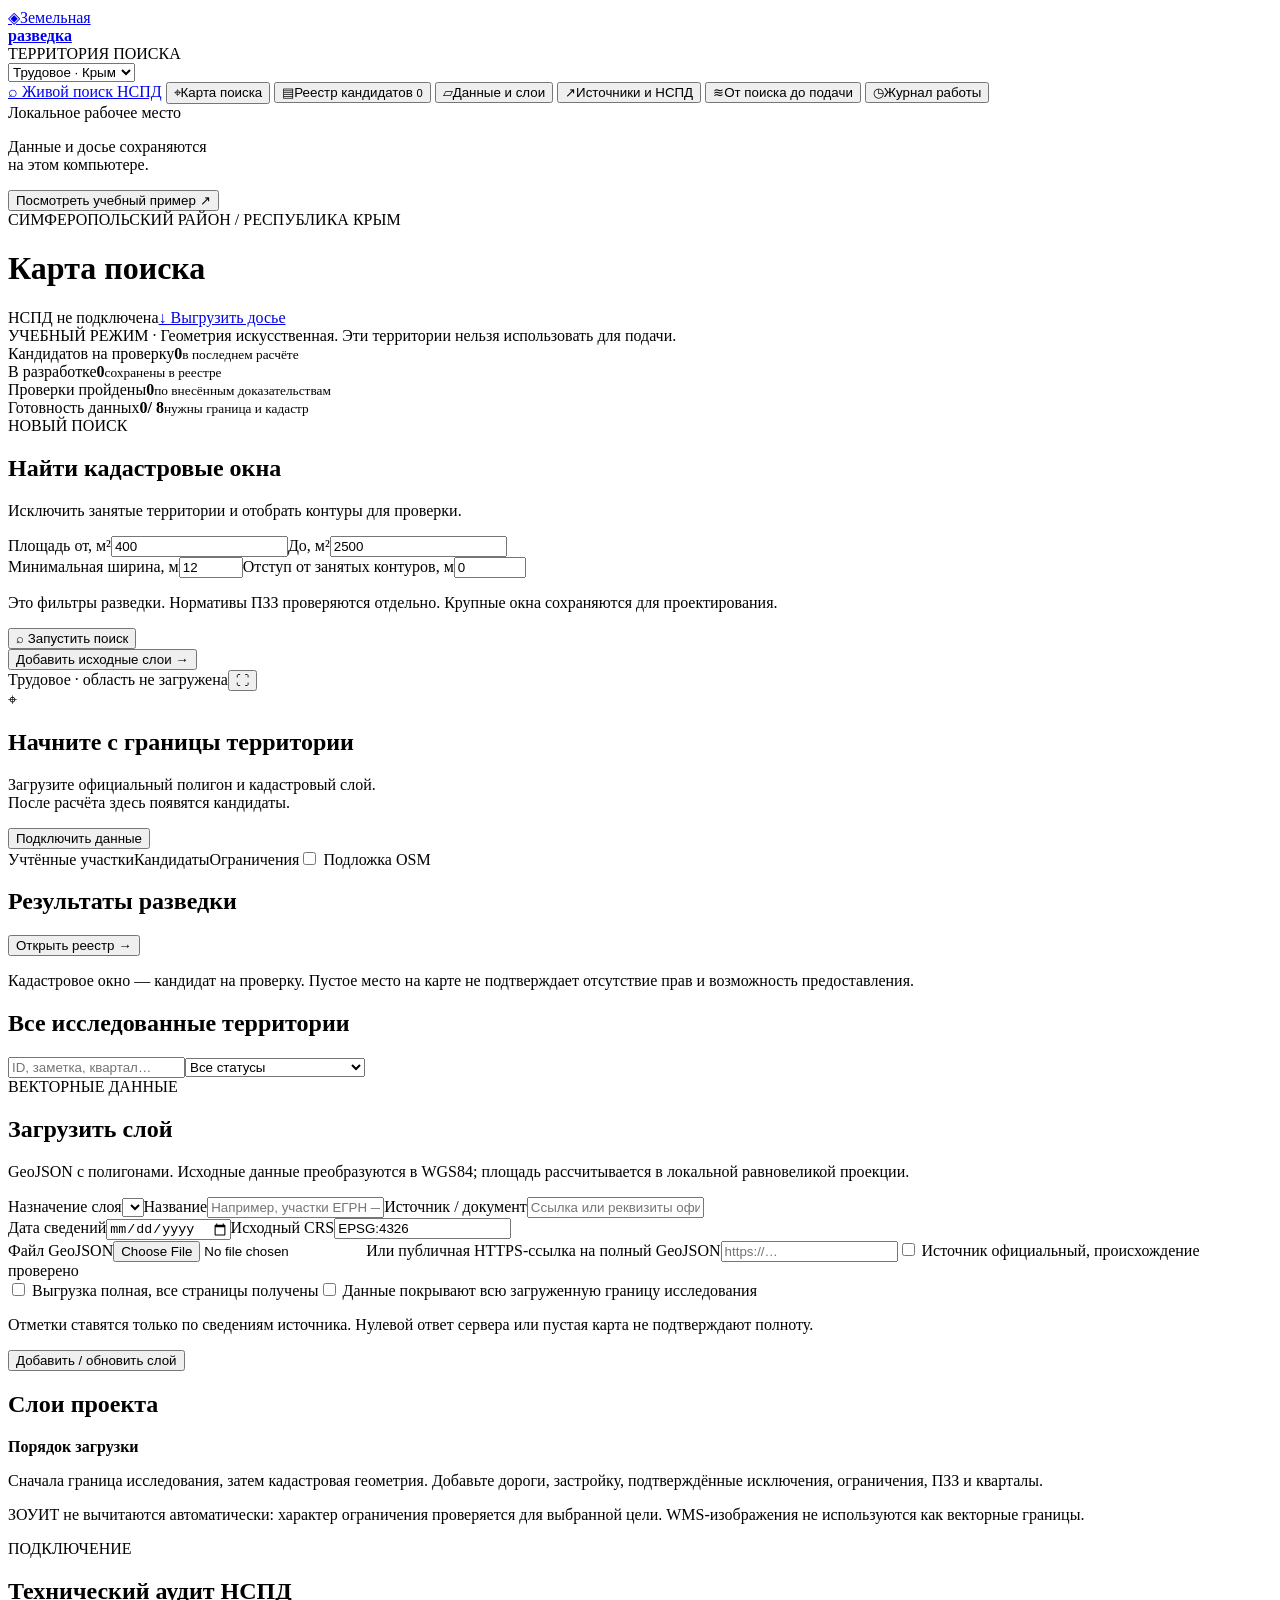
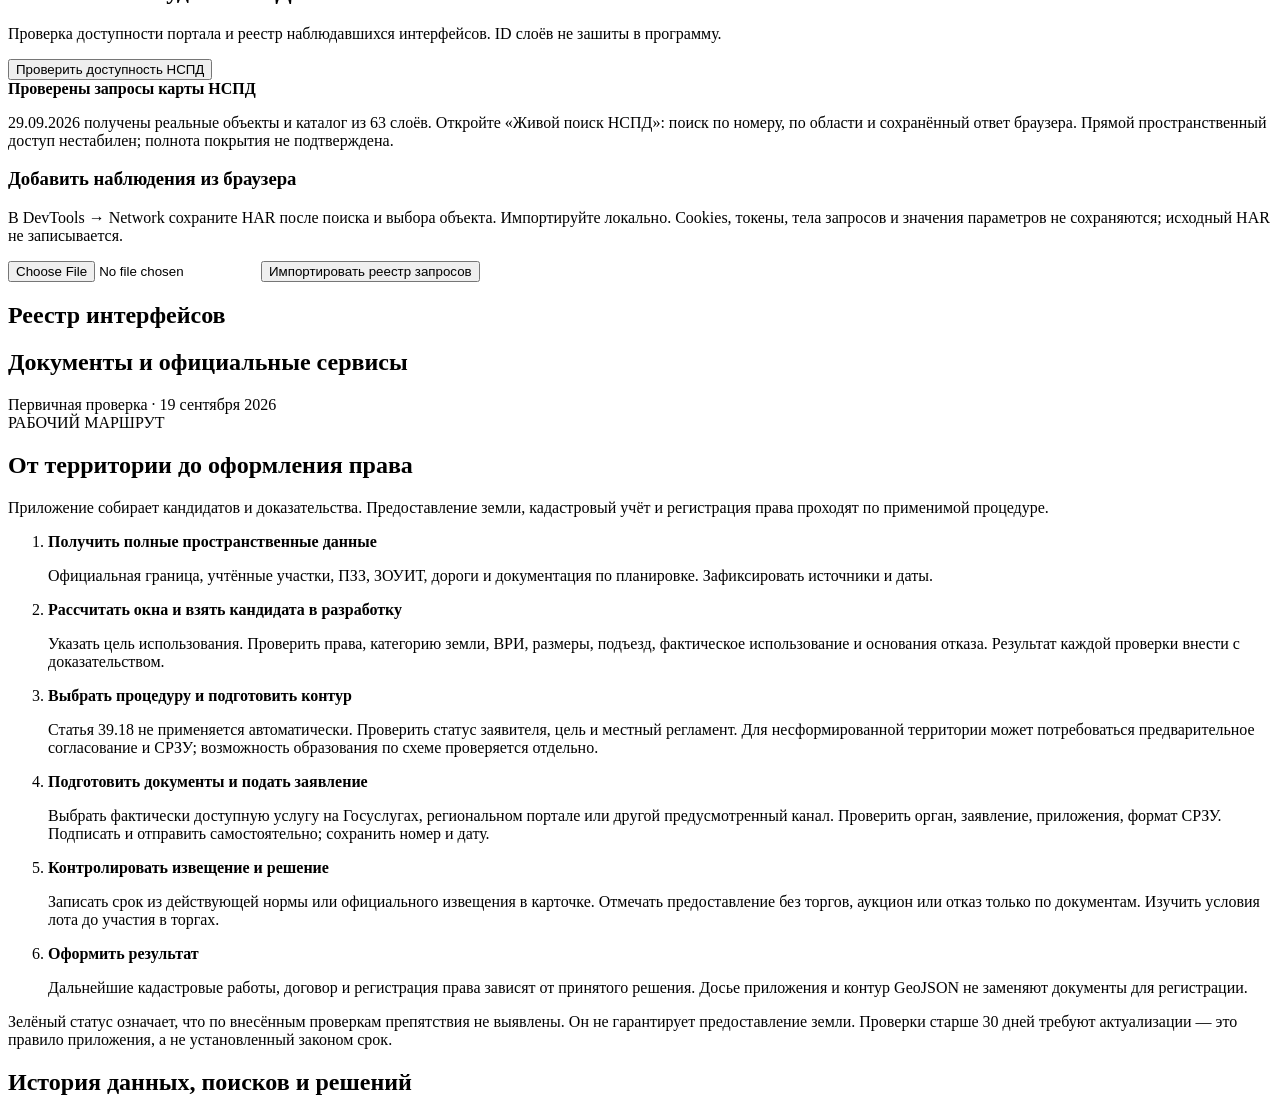
==== web/index.html @ 235958a8 "Stage 1: preserve GIS baseline, NSPD diagnostics and project roadmap" ====
<!doctype html>
<html lang="ru">
<head><meta charset="utf-8"><meta name="viewport" content="width=device-width,initial-scale=1"><title>Земельная разведка · Трудовое</title><link rel="stylesheet" href="/vendor/leaflet.css"><link rel="stylesheet" href="/style.css"></head>
<body>
<aside class="sidebar">
  <a class="brand" href="/"><span class="brand-icon">◈</span><span>Земельная<br><b>разведка</b></span></a>
  <div class="project-label">ТЕРРИТОРИЯ ПОИСКА</div>
  <select id="project" aria-label="Проект"><option value="trudovoe">Трудовое · Крым</option><option value="demo">Учебный пример</option></select>
  <nav aria-label="Разделы"><a class="nav" href="/nspd.html">⌕ Живой поиск НСПД</a>
    <button class="nav active" data-view="map"><span>⌖</span>Карта поиска</button>
    <button class="nav" data-view="registry"><span>▤</span>Реестр кандидатов <small id="nav-count">0</small></button>
    <button class="nav" data-view="layers"><span>▱</span>Данные и слои</button>
    <button class="nav" data-view="sources"><span>↗</span>Источники и НСПД</button>
    <button class="nav" data-view="guide"><span>≋</span>От поиска до подачи</button>
    <button class="nav" data-view="log"><span>◷</span>Журнал работы</button>
  </nav>
  <div class="sidebar-bottom"><span class="local-dot"></span> Локальное рабочее место<p>Данные и досье сохраняются<br>на этом компьютере.</p><button id="demo-start" class="subtle">Посмотреть учебный пример ↗</button></div>
</aside>
<main>
  <header><div><div class="eyebrow">СИМФЕРОПОЛЬСКИЙ РАЙОН / РЕСПУБЛИКА КРЫМ</div><h1 id="page-title">Карта поиска</h1></div><div class="header-actions"><span class="connection" id="connection">НСПД не подключена</span><a id="export" class="button secondary" href="/api/export">↓ Выгрузить досье</a></div></header>
  <div id="demo-banner" class="demo-banner hidden">УЧЕБНЫЙ РЕЖИМ · Геометрия искусственная. Эти территории нельзя использовать для подачи.</div>
  <div id="job-banner" class="job-banner hidden" role="status"></div>
  <section class="stats" aria-label="Результаты поиска">
    <div><span>Кандидатов на проверку</span><strong id="stat-total">0</strong><small>в последнем расчёте</small></div>
    <div><span>В разработке</span><strong id="stat-working">0</strong><small>сохранены в реестре</small></div>
    <div><span>Проверки пройдены</span><strong id="stat-green">0</strong><small>по внесённым доказательствам</small></div>
    <div><span>Готовность данных</span><strong id="stat-layers">0<span>/ 8</span></strong><small id="data-hint">нужны граница и кадастр</small></div>
  </section>
  <section id="view-map" class="view">
    <div class="search-layout">
      <div class="search-panel">
        <div class="eyebrow">НОВЫЙ ПОИСК</div><h2>Найти кадастровые окна</h2><p>Исключить занятые территории и отобрать контуры для проверки.</p>
        <form id="search-form"><div class="form-grid"><label>Площадь от, м²<input id="min-area" type="number" min="1" value="400" required></label><label>До, м²<input id="max-area" type="number" min="1" value="2500" required></label></div><label>Минимальная ширина, м<input id="min-width" type="number" min="0" max="1000" value="12" required></label><label>Отступ от занятых контуров, м<input id="clearance" type="number" min="0" max="100" step="0.1" value="0" required></label><p class="hint">Это фильтры разведки. Нормативы ПЗЗ проверяются отдельно. Крупные окна сохраняются для проектирования.</p><button class="button primary full" id="search-button" type="submit">⌕ Запустить поиск</button></form>
        <div class="readiness" id="readiness"></div><button class="text-button" data-go="layers">Добавить исходные слои →</button>
      </div>
      <div class="map-panel"><div id="map" aria-label="Карта геометрии"></div><div class="map-toolbar"><span id="map-label">Трудовое · область не загружена</span><button id="fit-map" aria-label="Показать все контуры">⛶</button></div><div id="map-empty" class="map-empty"><div class="empty-symbol">⌖</div><h2>Начните с границы территории</h2><p>Загрузите официальный полигон и кадастровый слой.<br>После расчёта здесь появятся кандидаты.</p><button class="button secondary" data-go="layers">Подключить данные</button></div><div class="map-legend"><span><i style="background:#b6bcb3"></i>Учтённые участки</span><span><i style="background:#dea638"></i>Кандидаты</span><span><i style="background:#a8759a"></i>Ограничения</span><label><input id="basemap" type="checkbox"> Подложка OSM</label></div></div>
    </div>
    <div class="section-heading"><h2>Результаты разведки</h2><button class="text-button" data-go="registry">Открыть реестр →</button></div><div id="map-results"></div>
    <p class="footnote">Кадастровое окно — кандидат на проверку. Пустое место на карте не подтверждает отсутствие прав и возможность предоставления.</p>
  </section>
  <section id="view-registry" class="view hidden"><div class="section-heading"><h2>Все исследованные территории</h2><div class="filters"><input id="filter-text" placeholder="ID, заметка, квартал…" aria-label="Поиск по реестру"><select id="filter-status" aria-label="Фильтр статуса"><option value="all">Все статусы</option><option value="yellow">Нужна проверка</option><option value="green">Проверки пройдены</option><option value="red">Выявлено препятствие</option><option value="working">В разработке</option><option value="archived">Нет в последнем расчёте</option></select></div></div><div id="registry-table"></div></section>
  <section id="view-layers" class="view hidden"><div class="two-columns"><article class="card"><div class="eyebrow">ВЕКТОРНЫЕ ДАННЫЕ</div><h2>Загрузить слой</h2><p>GeoJSON с полигонами. Исходные данные преобразуются в WGS84; площадь рассчитывается в локальной равновеликой проекции.</p>
    <form id="layer-form"><label>Назначение слоя<select id="layer-role"></select></label><label>Название<input id="layer-title" required placeholder="Например, участки ЕГРН — Трудовое"></label><label>Источник / документ<input id="layer-source" required placeholder="Ссылка или реквизиты официальной выгрузки"></label><div class="form-grid"><label>Дата сведений<input id="layer-date" type="date" required></label><label>Исходный CRS<input id="layer-crs" value="EPSG:4326" required></label></div><label>Файл GeoJSON<input id="layer-file" type="file" accept=".json,.geojson"></label><label>Или публичная HTTPS-ссылка на полный GeoJSON<input id="layer-url" type="url" placeholder="https://…"></label><label class="check-label"><input id="layer-official" type="checkbox"> Источник официальный, происхождение проверено</label><div id="coverage-fields" class="hidden"><label class="check-label"><input id="layer-complete" type="checkbox"> Выгрузка полная, все страницы получены</label><label class="check-label"><input id="layer-coverage" type="checkbox"> Данные покрывают всю загруженную границу исследования</label><p class="hint">Отметки ставятся только по сведениям источника. Нулевой ответ сервера или пустая карта не подтверждают полноту.</p></div><button class="button primary" type="submit">Добавить / обновить слой</button></form>
  </article><article class="card"><h2>Слои проекта</h2><div id="layers-list"></div><div class="note"><b>Порядок загрузки</b><p>Сначала граница исследования, затем кадастровая геометрия. Добавьте дороги, застройку, подтверждённые исключения, ограничения, ПЗЗ и кварталы.</p><p>ЗОУИТ не вычитаются автоматически: характер ограничения проверяется для выбранной цели. WMS-изображения не используются как векторные границы.</p></div></article></div></section>
  <section id="view-sources" class="view hidden"><div class="two-columns"><article class="card"><div class="eyebrow">ПОДКЛЮЧЕНИЕ</div><h2>Технический аудит НСПД</h2><p>Проверка доступности портала и реестр наблюдавшихся интерфейсов. ID слоёв не зашиты в программу.</p><button id="audit" class="button primary">Проверить доступность НСПД</button><div class="note"><b>Проверены запросы карты НСПД</b><p>29.09.2026 получены реальные объекты и каталог из 63 слоёв. Откройте «Живой поиск НСПД»: поиск по номеру, по области и сохранённый ответ браузера. Прямой пространственный доступ нестабилен; полнота покрытия не подтверждена.</p></div><h3>Добавить наблюдения из браузера</h3><p class="hint">В DevTools → Network сохраните HAR после поиска и выбора объекта. Импортируйте локально. Cookies, токены, тела запросов и значения параметров не сохраняются; исходный HAR не записывается.</p><input id="har-file" type="file" accept=".har,.json" aria-label="HAR запросов НСПД"><button id="har-import" class="button secondary">Импортировать реестр запросов</button></article><article class="card"><h2>Реестр интерфейсов</h2><div id="endpoints-list"></div></article></div><div class="section-heading"><h2>Документы и официальные сервисы</h2><span class="muted">Первичная проверка · 19 сентября 2026</span></div><div id="sources-list" class="source-grid"></div></section>
  <section id="view-guide" class="view hidden"><article class="card guide"><div class="eyebrow">РАБОЧИЙ МАРШРУТ</div><h2>От территории до оформления права</h2><p>Приложение собирает кандидатов и доказательства. Предоставление земли, кадастровый учёт и регистрация права проходят по применимой процедуре.</p><ol class="steps"><li><b>Получить полные пространственные данные</b><p>Официальная граница, учтённые участки, ПЗЗ, ЗОУИТ, дороги и документация по планировке. Зафиксировать источники и даты.</p></li><li><b>Рассчитать окна и взять кандидата в разработку</b><p>Указать цель использования. Проверить права, категорию земли, ВРИ, размеры, подъезд, фактическое использование и основания отказа. Результат каждой проверки внести с доказательством.</p></li><li><b>Выбрать процедуру и подготовить контур</b><p>Статья 39.18 не применяется автоматически. Проверить статус заявителя, цель и местный регламент. Для несформированной территории может потребоваться предварительное согласование и СРЗУ; возможность образования по схеме проверяется отдельно.</p></li><li><b>Подготовить документы и подать заявление</b><p>Выбрать фактически доступную услугу на Госуслугах, региональном портале или другой предусмотренный канал. Проверить орган, заявление, приложения, формат СРЗУ. Подписать и отправить самостоятельно; сохранить номер и дату.</p></li><li><b>Контролировать извещение и решение</b><p>Записать срок из действующей нормы или официального извещения в карточке. Отмечать предоставление без торгов, аукцион или отказ только по документам. Изучить условия лота до участия в торгах.</p></li><li><b>Оформить результат</b><p>Дальнейшие кадастровые работы, договор и регистрация права зависят от принятого решения. Досье приложения и контур GeoJSON не заменяют документы для регистрации.</p></li></ol><div class="note">Зелёный статус означает, что по внесённым проверкам препятствия не выявлены. Он не гарантирует предоставление земли. Проверки старше 30 дней требуют актуализации — это правило приложения, а не установленный законом срок.</div></article></section>
  <section id="view-log" class="view hidden"><article class="card"><h2>История данных, поисков и решений</h2><div id="events-list"></div></article></section>
</main>
<dialog id="dossier"><div class="dialog-head"><div><div class="eyebrow">ЗЕМЕЛЬНОЕ ДОСЬЕ</div><h2 id="dossier-title"></h2></div><button id="close-dossier" class="icon-button" aria-label="Закрыть досье">×</button></div><div id="dossier-summary"></div><form id="dossier-form"><div class="form-grid"><label>Стадия<select id="candidate-workflow"></select></label><label>Следующая проверка<input id="candidate-deadline" type="date"></label></div><label>Номер и источник заявления / решения<input id="candidate-reference" placeholder="Заполняется после получения документа"></label><label>Рабочие заметки<textarea id="candidate-notes" rows="3" placeholder="Цель, ориентир, экономика, следующие действия…"></textarea></label><h3>Проверки с доказательствами</h3><p class="hint">«Подтверждено» означает, что проверка выполнена и препятствие не выявлено. Укажите источник, дату и конкретное обоснование.</p><div id="checks-list"></div><div class="dialog-actions"><a id="print-dossier" class="button secondary" target="_blank" rel="noopener">Открыть печатное досье</a><button type="submit" class="button primary">Сохранить досье</button></div></form></dialog>
<div id="toast" role="alert" class="toast hidden"></div>
<script src="/vendor/leaflet.js"></script><script src="/app.js"></script>
</body></html>
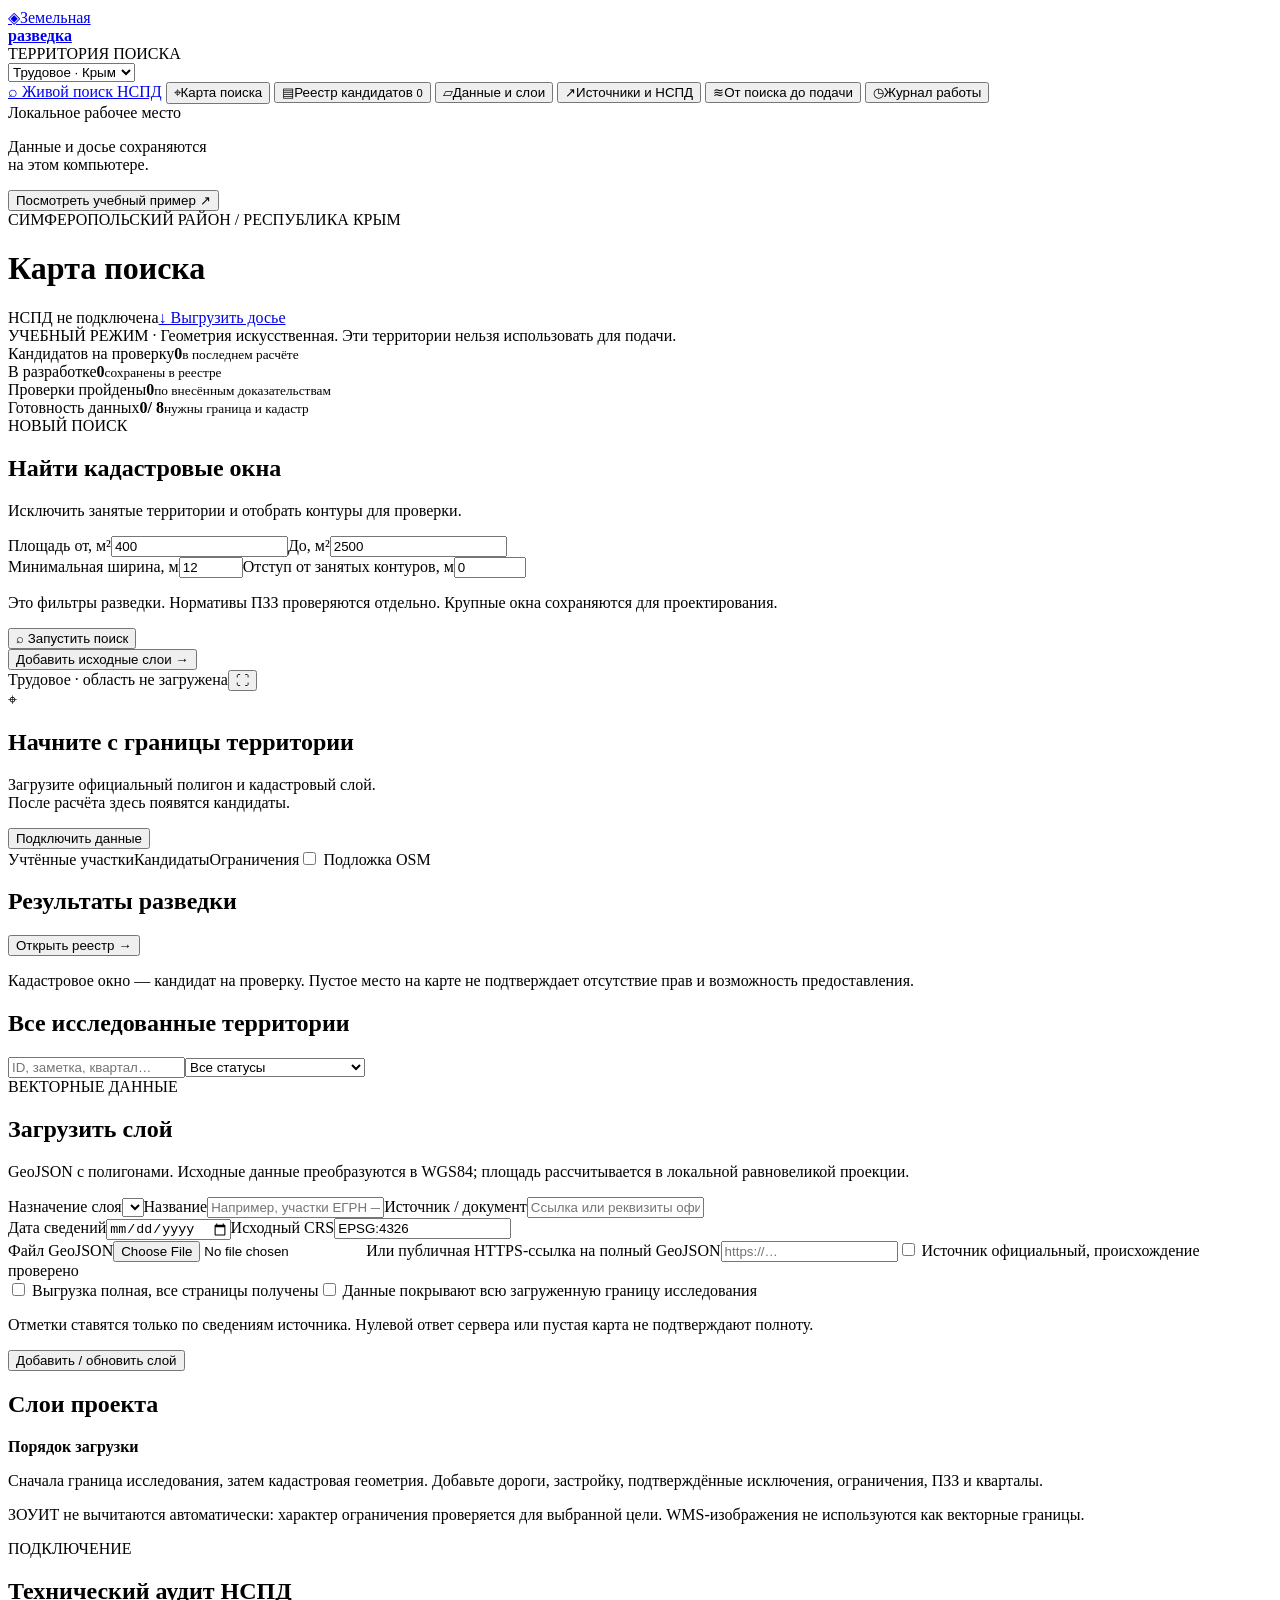
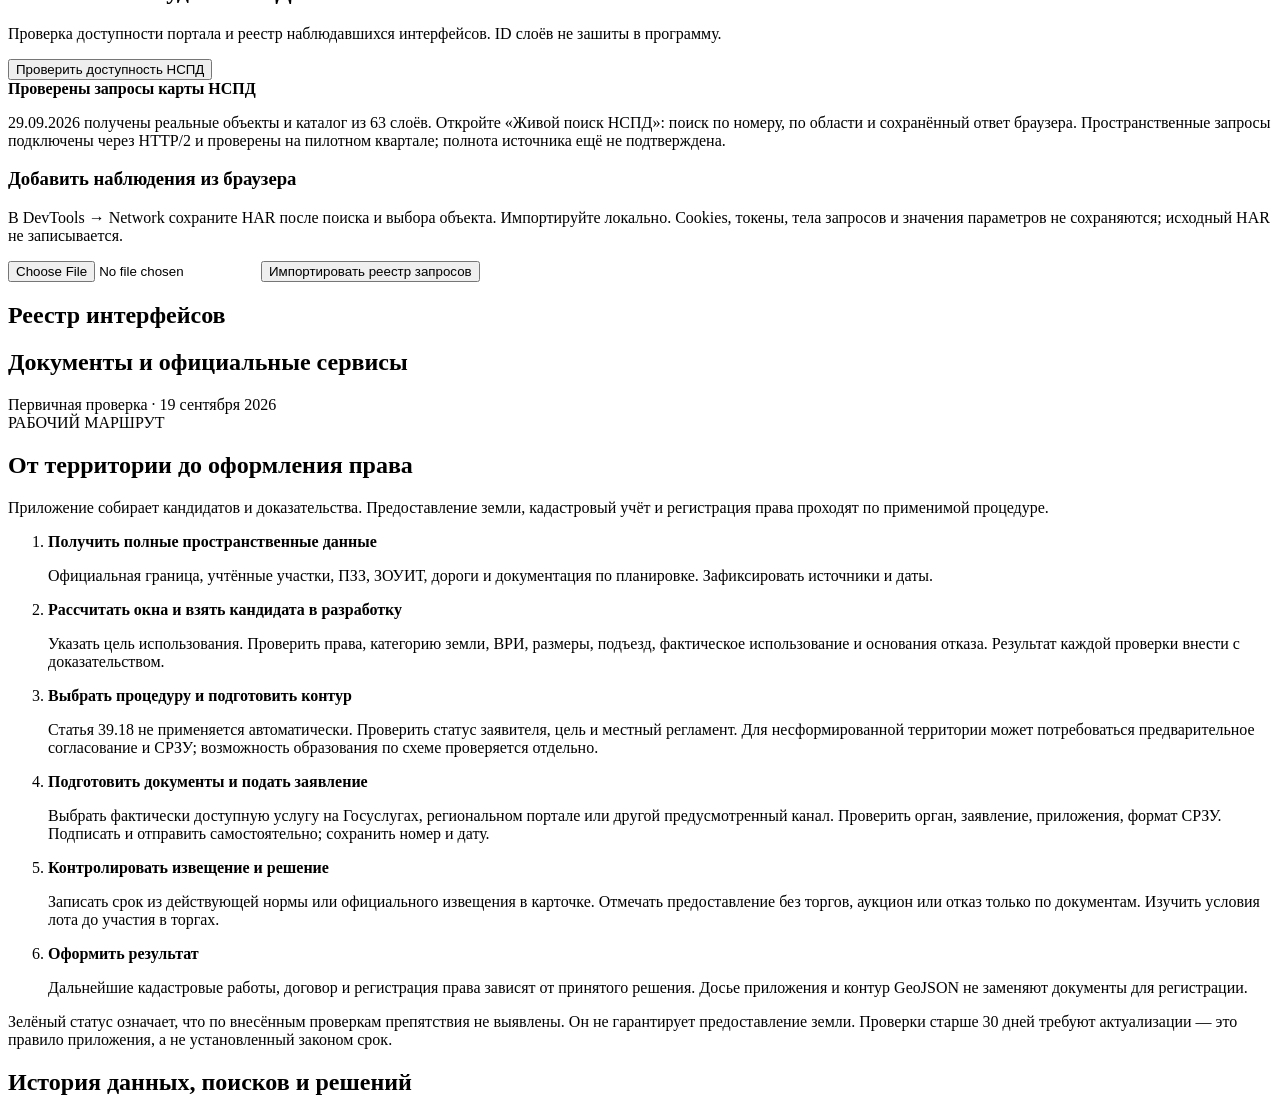
==== commit 25b2500d: "Stage 3: enable HTTP2 spatial retrieval and validate real NSPD pilot" ====
--- a/web/index.html
+++ b/web/index.html
@@ -42,7 +42,7 @@
   <section id="view-layers" class="view hidden"><div class="two-columns"><article class="card"><div class="eyebrow">ВЕКТОРНЫЕ ДАННЫЕ</div><h2>Загрузить слой</h2><p>GeoJSON с полигонами. Исходные данные преобразуются в WGS84; площадь рассчитывается в локальной равновеликой проекции.</p>
     <form id="layer-form"><label>Назначение слоя<select id="layer-role"></select></label><label>Название<input id="layer-title" required placeholder="Например, участки ЕГРН — Трудовое"></label><label>Источник / документ<input id="layer-source" required placeholder="Ссылка или реквизиты официальной выгрузки"></label><div class="form-grid"><label>Дата сведений<input id="layer-date" type="date" required></label><label>Исходный CRS<input id="layer-crs" value="EPSG:4326" required></label></div><label>Файл GeoJSON<input id="layer-file" type="file" accept=".json,.geojson"></label><label>Или публичная HTTPS-ссылка на полный GeoJSON<input id="layer-url" type="url" placeholder="https://…"></label><label class="check-label"><input id="layer-official" type="checkbox"> Источник официальный, происхождение проверено</label><div id="coverage-fields" class="hidden"><label class="check-label"><input id="layer-complete" type="checkbox"> Выгрузка полная, все страницы получены</label><label class="check-label"><input id="layer-coverage" type="checkbox"> Данные покрывают всю загруженную границу исследования</label><p class="hint">Отметки ставятся только по сведениям источника. Нулевой ответ сервера или пустая карта не подтверждают полноту.</p></div><button class="button primary" type="submit">Добавить / обновить слой</button></form>
   </article><article class="card"><h2>Слои проекта</h2><div id="layers-list"></div><div class="note"><b>Порядок загрузки</b><p>Сначала граница исследования, затем кадастровая геометрия. Добавьте дороги, застройку, подтверждённые исключения, ограничения, ПЗЗ и кварталы.</p><p>ЗОУИТ не вычитаются автоматически: характер ограничения проверяется для выбранной цели. WMS-изображения не используются как векторные границы.</p></div></article></div></section>
-  <section id="view-sources" class="view hidden"><div class="two-columns"><article class="card"><div class="eyebrow">ПОДКЛЮЧЕНИЕ</div><h2>Технический аудит НСПД</h2><p>Проверка доступности портала и реестр наблюдавшихся интерфейсов. ID слоёв не зашиты в программу.</p><button id="audit" class="button primary">Проверить доступность НСПД</button><div class="note"><b>Проверены запросы карты НСПД</b><p>29.09.2026 получены реальные объекты и каталог из 63 слоёв. Откройте «Живой поиск НСПД»: поиск по номеру, по области и сохранённый ответ браузера. Прямой пространственный доступ нестабилен; полнота покрытия не подтверждена.</p></div><h3>Добавить наблюдения из браузера</h3><p class="hint">В DevTools → Network сохраните HAR после поиска и выбора объекта. Импортируйте локально. Cookies, токены, тела запросов и значения параметров не сохраняются; исходный HAR не записывается.</p><input id="har-file" type="file" accept=".har,.json" aria-label="HAR запросов НСПД"><button id="har-import" class="button secondary">Импортировать реестр запросов</button></article><article class="card"><h2>Реестр интерфейсов</h2><div id="endpoints-list"></div></article></div><div class="section-heading"><h2>Документы и официальные сервисы</h2><span class="muted">Первичная проверка · 19 сентября 2026</span></div><div id="sources-list" class="source-grid"></div></section>
+  <section id="view-sources" class="view hidden"><div class="two-columns"><article class="card"><div class="eyebrow">ПОДКЛЮЧЕНИЕ</div><h2>Технический аудит НСПД</h2><p>Проверка доступности портала и реестр наблюдавшихся интерфейсов. ID слоёв не зашиты в программу.</p><button id="audit" class="button primary">Проверить доступность НСПД</button><div class="note"><b>Проверены запросы карты НСПД</b><p>29.09.2026 получены реальные объекты и каталог из 63 слоёв. Откройте «Живой поиск НСПД»: поиск по номеру, по области и сохранённый ответ браузера. Пространственные запросы подключены через HTTP/2 и проверены на пилотном квартале; полнота источника ещё не подтверждена.</p></div><h3>Добавить наблюдения из браузера</h3><p class="hint">В DevTools → Network сохраните HAR после поиска и выбора объекта. Импортируйте локально. Cookies, токены, тела запросов и значения параметров не сохраняются; исходный HAR не записывается.</p><input id="har-file" type="file" accept=".har,.json" aria-label="HAR запросов НСПД"><button id="har-import" class="button secondary">Импортировать реестр запросов</button></article><article class="card"><h2>Реестр интерфейсов</h2><div id="endpoints-list"></div></article></div><div class="section-heading"><h2>Документы и официальные сервисы</h2><span class="muted">Первичная проверка · 19 сентября 2026</span></div><div id="sources-list" class="source-grid"></div></section>
   <section id="view-guide" class="view hidden"><article class="card guide"><div class="eyebrow">РАБОЧИЙ МАРШРУТ</div><h2>От территории до оформления права</h2><p>Приложение собирает кандидатов и доказательства. Предоставление земли, кадастровый учёт и регистрация права проходят по применимой процедуре.</p><ol class="steps"><li><b>Получить полные пространственные данные</b><p>Официальная граница, учтённые участки, ПЗЗ, ЗОУИТ, дороги и документация по планировке. Зафиксировать источники и даты.</p></li><li><b>Рассчитать окна и взять кандидата в разработку</b><p>Указать цель использования. Проверить права, категорию земли, ВРИ, размеры, подъезд, фактическое использование и основания отказа. Результат каждой проверки внести с доказательством.</p></li><li><b>Выбрать процедуру и подготовить контур</b><p>Статья 39.18 не применяется автоматически. Проверить статус заявителя, цель и местный регламент. Для несформированной территории может потребоваться предварительное согласование и СРЗУ; возможность образования по схеме проверяется отдельно.</p></li><li><b>Подготовить документы и подать заявление</b><p>Выбрать фактически доступную услугу на Госуслугах, региональном портале или другой предусмотренный канал. Проверить орган, заявление, приложения, формат СРЗУ. Подписать и отправить самостоятельно; сохранить номер и дату.</p></li><li><b>Контролировать извещение и решение</b><p>Записать срок из действующей нормы или официального извещения в карточке. Отмечать предоставление без торгов, аукцион или отказ только по документам. Изучить условия лота до участия в торгах.</p></li><li><b>Оформить результат</b><p>Дальнейшие кадастровые работы, договор и регистрация права зависят от принятого решения. Досье приложения и контур GeoJSON не заменяют документы для регистрации.</p></li></ol><div class="note">Зелёный статус означает, что по внесённым проверкам препятствия не выявлены. Он не гарантирует предоставление земли. Проверки старше 30 дней требуют актуализации — это правило приложения, а не установленный законом срок.</div></article></section>
   <section id="view-log" class="view hidden"><article class="card"><h2>История данных, поисков и решений</h2><div id="events-list"></div></article></section>
 </main>
